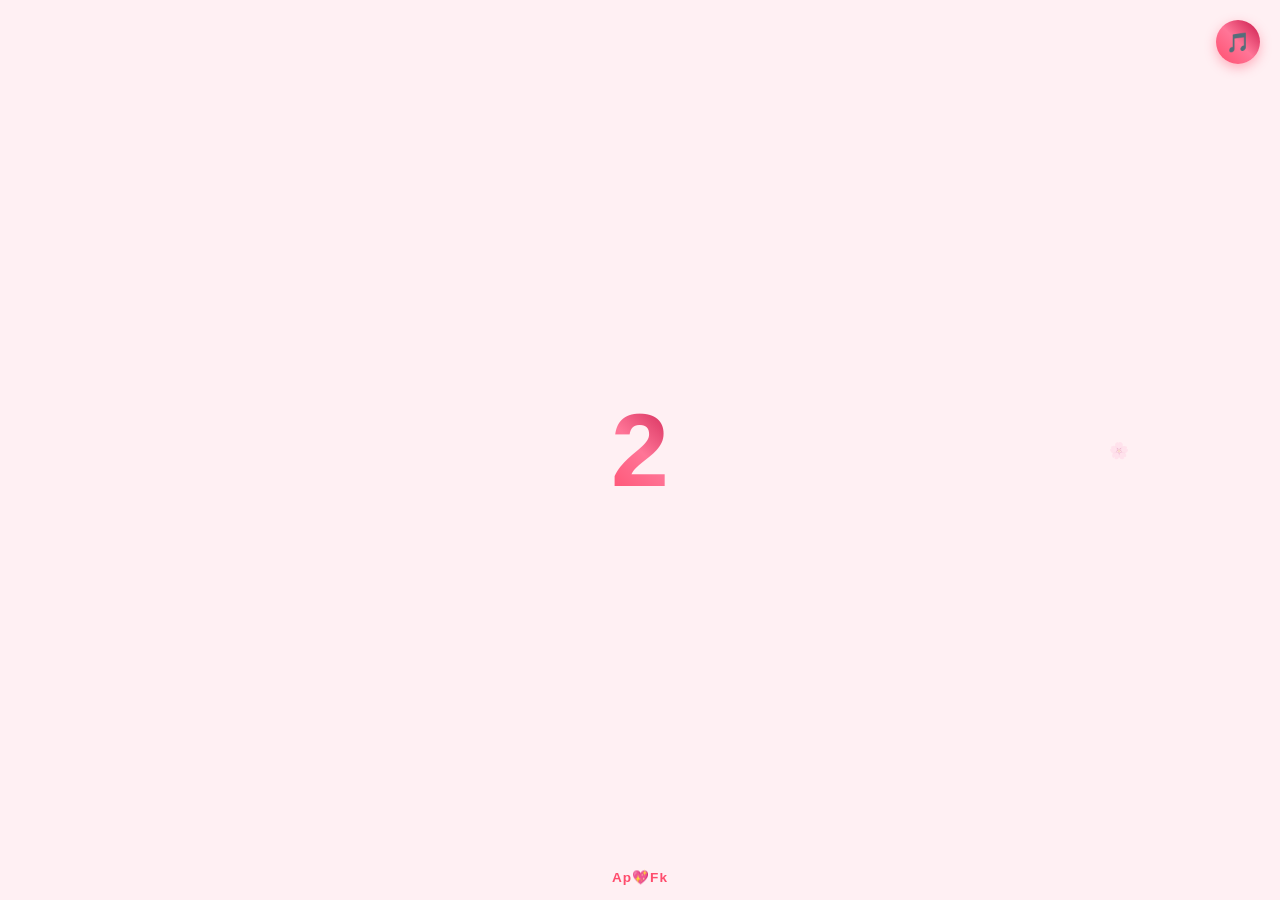
==== index.html @ 257b8942 "update" ====
<!DOCTYPE html>
<html lang="en">

<head>
    <meta charset="UTF-8">
    <meta name="viewport" content="width=device-width, initial-scale=1.0, maximum-scale=1.0, user-scalable=no">
    <title>Surprise For FatmaKhatun 💖</title>
    <style>
        :root {
            --bg-color: #fff0f3;
            --primary-pink: #ff4d6d;
            --dark-pink: #c9184a;
            --text-color: #800f2f;
            --love-fk-gradient: linear-gradient(45deg, #ff4d6d, #ff7597, #c9184a);
        }

        /* Full Screen Window Lock to Prevent Dynamic Elastic Bounces */
        html,
        body {
            width: 100%;
            height: 100%;
            margin: 0;
            padding: 0;
            overflow: hidden;
            background-color: var(--bg-color);
            position: relative;
            touch-action: none;
        }

        * {
            box-sizing: border-box;
            font-family: 'Arial Rounded MT Bold', 'Helvetica Neue', sans-serif;
            -webkit-tap-highlight-color: transparent;
            user-select: none;
        }

        body {
            display: flex;
            justify-content: center;
            align-items: center;
            color: var(--text-color);
        }

        /* Canvas Floating Heart Particle System Layer */
        .heart-bg {
            position: absolute;
            font-size: 1.5rem;
            color: rgba(255, 77, 109, 0.25);
            pointer-events: none;
            z-index: 0;
            animation: floatHearts 6s linear infinite;
        }

        @keyframes floatHearts {
            0% {
                transform: translateY(105vh) rotate(0deg);
                opacity: 1;
            }

            100% {
                transform: translateY(-10vh) rotate(360deg);
                opacity: 0;
            }
        }

        /* Confetti Blast Dynamic Animation Styles */
        .confetti {
            position: absolute;
            pointer-events: none;
            z-index: 999;
            will-change: transform, opacity;
            border-radius: 50%;
        }

        @keyframes confettiBlast {
            0% {
                transform: translate(0, 0) rotate(0deg) scale(1);
                opacity: 1;
            }
            100% {
                transform: translate(var(--x), var(--y)) rotate(var(--r)) scale(0.4);
                opacity: 0;
            }
        }

        /* Floating Audio Access Controller Widget */
        .music-btn {
            position: absolute;
            top: 20px;
            right: 20px;
            width: 44px;
            height: 44px;
            background: var(--love-fk-gradient);
            border-radius: 50%;
            display: flex;
            justify-content: center;
            align-items: center;
            color: white;
            font-size: 1.2rem;
            cursor: pointer;
            box-shadow: 0 4px 12px rgba(255, 77, 109, 0.4);
            z-index: 1000;
        }

        /* Global View Screen Manager Architecture */
        .screen {
            position: absolute;
            width: 90%;
            max-width: 380px;
            height: 82vh;
            display: flex;
            flex-direction: column;
            justify-content: center;
            align-items: center;
            text-align: center;
            opacity: 0;
            pointer-events: none;
            transition: opacity 0.35s ease-in-out, transform 0.35s ease-in-out;
            transform: scale(0.95);
            z-index: 10;
        }

        .screen.active {
            opacity: 1;
            pointer-events: auto;
            transform: scale(1);
        }

        h1 {
            font-size: 1.65rem;
            margin-bottom: 12px;
            font-weight: 700;
            line-height: 1.35;
            padding: 0 10px;
        }

        p {
            font-size: 1.05rem;
            color: #5c3d44;
            margin-bottom: 22px;
            padding: 0 15px;
            line-height: 1.4;
        }

        .gradient-text {
            background: var(--love-fk-gradient);
            -webkit-background-clip: text;
            -webkit-text-fill-color: transparent;
            font-weight: bold;
        }

        .btn {
            background: var(--love-fk-gradient);
            color: white;
            border: none;
            padding: 14px 38px;
            font-size: 1.05rem;
            border-radius: 30px;
            cursor: pointer;
            box-shadow: 0 5px 15px rgba(201, 24, 74, 0.35);
            font-weight: bold;
            z-index: 50;
            position: relative;
            transition: transform 0.1s ease;
            display: inline-flex;
            align-items: center;
            gap: 8px;
        }

        .btn:active {
            transform: scale(0.96);
        }

        .watermark {
            position: absolute;
            bottom: 15px;
            font-size: 0.85rem;
            color: var(--primary-pink);
            font-weight: bold;
            letter-spacing: 1px;
            z-index: 100;
        }

        #screen-countdown .count {
            font-size: 6.5rem;
            font-weight: 900;
            background: var(--love-fk-gradient);
            -webkit-background-clip: text;
            -webkit-text-fill-color: transparent;
            animation: pulseCount 1s infinite;
        }

        @keyframes pulseCount {

            0%,
            100% {
                transform: scale(0.85);
                opacity: 0.7;
            }

            50% {
                transform: scale(1.1);
                opacity: 1;
            }
        }

        .loading-asset,
        .intro-asset {
            width: 140px;
            height: auto;
            margin-bottom: 20px;
            border-radius: 10px;
        }

        .cake-wrapper {
            position: relative;
            width: 220px;
            height: 220px;
            margin: 15px 0;
            cursor: pointer;
            transition: transform 0.2s cubic-bezier(0.175, 0.885, 0.32, 1.275);
        }

        .cake-wrapper:active {
            transform: scale(0.93);
        }

        .cake-asset {
            width: 100%;
            height: 100%;
            object-fit: contain;
        }

        /* Premium Visual Stack Deck Framework Layout */
        .card-stack {
            position: relative;
            width: 300px;
            height: 380px;
            margin-bottom: 25px;
            perspective: 1000px;
        }

        .photo-card {
            position: absolute;
            width: 100%;
            height: 100%;
            background: white;
            border-radius: 20px;
            padding: 12px;
            box-shadow: 0 8px 24px rgba(128, 15, 47, 0.15);
            display: flex;
            justify-content: center;
            align-items: center;
            transform-origin: center bottom;
            will-change: transform, opacity;
            touch-action: none;
            transition: transform 0.4s cubic-bezier(0.175, 0.885, 0.32, 1.15), opacity 0.4s ease;
        }

        .photo-card img {
            width: 100%;
            height: 100%;
            object-fit: cover;
            border-radius: 14px;
            pointer-events: none;
            -webkit-user-drag: none;
        }

        /* Native App Simulation Overlay Message Scrollbox */
        .message-container {
            background: white;
            padding: 25px 20px;
            border-radius: 24px;
            box-shadow: 0 10px 25px rgba(224, 77, 112, 0.08);
            max-height: 50vh;
            overflow-y: auto;
            border: 1px solid #f7dee3;
            touch-action: pan-y;
        }

        .message-container p {
            font-size: 1rem;
            color: #4a3e41;
            line-height: 1.65;
            text-align: left;
            margin-bottom: 12px;
            font-style: italic;
        }
    </style>
</head>

<body>

    <div class="music-btn" id="music-trigger-node" onclick="handleExplicitMusicToggle()">🎵</div>
    <audio id="core-audio-stream" autoplay muted src="TeriMeriKahaani.mp3"></audio>

    <div class="screen active" id="screen-countdown">
        <div class="count" id="countdown-value">3</div>
    </div>

    <div class="screen" id="screen-loading">
        <img src="1.webp" class="loading-asset" alt="Loading">
        <h1 class="gradient-text">A special birthday surprise is loading for the love of my life ❤️...</h1>
        <p style="font-size: 0.9rem; margin-top: 5px;">Preparing surprise for FatmaKhatun 💖</p>
    </div>

    <div class="screen" id="screen-welcome">
        <img src="intro.gif" class="intro-asset" alt="Hello Kitty">
        <h1 class="gradient-text">A Beautiful Day For A Beautiful Girl ✨</h1>
        <p>Your birthday surprise is waiting for you, made with love by Adnan ❤️</p>
        <button class="btn" id="start-surprise-action-trigger" onclick="advanceAppScreen('screen-cake')">🎁 Start the surprise</button>
    </div>

    <div class="screen" id="screen-cake">
        <h1 class="gradient-text" id="cake-display-header">Ready to cut your birthday cake, my love? 🎂</h1>
        <p style="font-size: 0.9rem; margin-bottom: 10px; color: #a38289;">Your surprise is waiting behind the cake ❤️</p>

        <div class="cake-wrapper" id="cake-click-node" onclick="handleCakeClickGesture(event)">
            <img src="cake2.gif" class="cake-asset" alt="Cake">
        </div>

        <button class="btn" id="cake-flow-progression-btn" style="display:none; margin-top:15px;"
            onclick="advanceAppScreen('screen-gallery')">See Sweet Moments ✨</button>
    </div>

    <div class="screen" id="screen-gallery">
        <h1 class="gradient-text">Beautiful Memories We Created Together ❤️</h1>
        <p style="font-size: 0.85rem; margin-bottom: 15px; color: #7a6368;">(Swipe left or right - Infinite Loop)</p>

        <div class="card-stack" id="deck-wrapper-node">
            <div class="photo-card"><img src="6.jpeg" alt="Moment 7"></div>
            <div class="photo-card"><img src="7.jpeg" alt="Moment 6"></div>
            <div class="photo-card"><img src="5.jpeg" alt="Moment 5"></div>
            <div class="photo-card"><img src="4.jpeg" alt="Moment 4"></div>
            <div class="photo-card"><img src="3.jpeg" alt="Moment 3"></div>
            <div class="photo-card"><img src="2.jpeg" alt="Moment 2"></div>
            <div class="photo-card"><img src="1.jpeg" alt="Moment 1"></div>
        </div>

        <button class="btn" style="margin-top: 5px;" onclick="advanceAppScreen('screen-letter')">💌 Open Adnan's Message</button>
    </div>

    <div class="screen" id="screen-letter">
        <h1 class="gradient-text">A Special Message 💖</h1>

        <div class="message-container">
            <p>Happy Birthday, My Beautiful Girl, FatmaKhatun ❤️ May Allah fill your life with endless happiness, love, peace, and countless beautiful moments.</p>
            <p>From the day you came into my life, everything started feeling more beautiful. Your smile brings peace to my heart, and your presence makes every moment special for me.</p>
            <p>You are not just beautiful by face, but also by heart. Your kindness, innocence, and caring nature make you truly one of a kind. Every time I see you smile, it feels like my whole world becomes brighter.</p>
            <p>On your special day, I just want to thank Allah for sending someone as precious as you into my life. I pray that your dreams come true and your life is always filled with love, success, and barakah.</p>
            <p>No matter what happens, I will always be there for you, supporting you, caring for you, and loving you with all my heart. You mean more to me than words can ever explain. ❤️</p>
            <p>Once again, Happy 21st Birthday, My Love 🎂✨</p>
        </div>
    </div>

    <div class="watermark">Ap💖Fk</div>

    <script>
        const audioMediaStream = document.getElementById('core-audio-stream');
        const audioInterfaceWidget = document.getElementById('music-trigger-node');
        let backgroundTrackActive = false;

        function createFloatingHearts() {
            const heartSymbols = ['❤️', '💖', '✨', '🌸', '💕'];
            setInterval(() => {
                if (document.querySelectorAll('.heart-bg').length > 15) return;
                const heart = document.createElement('div');
                heart.classList.add('heart-bg');
                heart.innerText = heartSymbols[Math.floor(Math.random() * heartSymbols.length)];
                heart.style.left = Math.random() * 90 + 'vw';
                heart.style.animationDuration = (Math.random() * 3 + 4) + 's';
                heart.style.fontSize = (Math.random() * 0.8 + 0.8) + 'rem';
                document.body.appendChild(heart);
                setTimeout(() => heart.remove(), 6000);
            }, 700);
        }

        // यूजर इंटरैक्शन पर ऑडियो प्ले करने का लॉजिक
        function startAudioPlayback() {
            if (!backgroundTrackActive) {
                audioMediaStream.muted = false; 
                audioMediaStream.play()
                    .then(() => {
                        backgroundTrackActive = true;
                        audioInterfaceWidget.innerText = "🎵";
                    })
                    .catch((error) => {
                        console.log("Autoplay blocked or failed:", error);
                        backgroundTrackActive = false;
                    });
            }
        }

        window.addEventListener('click', startAudioPlayback, { once: true });
        window.addEventListener('touchstart', startAudioPlayback, { once: true });

        function handleExplicitMusicToggle() {
            audioMediaStream.muted = false;
            if (audioMediaStream.paused) {
                audioMediaStream.play().catch(() => { });
                audioInterfaceWidget.innerText = "🎵";
                backgroundTrackActive = true;
            } else {
                audioMediaStream.pause();
                audioInterfaceWidget.innerText = "🔇";
                backgroundTrackActive = false;
            }
        }

        function advanceAppScreen(screenTargetIdentifier) {
            document.querySelectorAll('.screen').forEach(s => s.classList.remove('active'));

            const targetedNode = document.getElementById(screenTargetIdentifier);
            if (targetedNode) {
                targetedNode.classList.add('active');
            }

            if (screenTargetIdentifier === 'screen-gallery') {
                arrangeCardsZIndexStack();
            }
        }

        window.addEventListener('DOMContentLoaded', () => {
            createFloatingHearts();
            let internalCounter = 3;
            const outputCounterNode = document.getElementById('countdown-value');

            let countdownExecutionTimer = setInterval(() => {
                internalCounter--;
                if (internalCounter > 0) {
                    outputCounterNode.innerText = internalCounter;
                } else {
                    clearInterval(countdownExecutionTimer);
                    advanceAppScreen('screen-loading');

                    setTimeout(() => {
                        advanceAppScreen('screen-welcome');
                    }, 2500);
                }
            }, 1000);

            bindStackCardDraggingMechanic();
        });

        // फटाकड़ा / कॉन्फेटी ब्लास्ट एनीमेशन फंक्शन
        function createConfettiBlast(originX, originY) {
            const colors = ['#ff4d6d', '#ff7597', '#ffb3c1', '#3b82f6', '#10b981', '#8b5cf6', '#f59e0b'];
            const shapes = ['❤️', '💖', '✨', '◆', '●', '■'];
            const confettiCount = 120; // फुल ग्रैंड ब्लास्ट के लिए पार्टिकल्स की संख्या

            for (let i = 0; i < confettiCount; i++) {
                const particle = document.createElement('div');
                particle.className = 'confetti';
                
                // रैंडम शेप चुनना (कुछ टेक्स्ट मोजी होंगे, कुछ सिंपल कलरफुल ब्लॉक्स)
                const isTextShape = Math.random() > 0.4;
                if (isTextShape) {
                    particle.innerText = shapes[Math.floor(Math.random() * shapes.length)];
                    particle.style.fontSize = (Math.random() * 12 + 10) + 'px';
                } else {
                    particle.style.background = colors[Math.floor(Math.random() * colors.length)];
                    particle.style.width = (Math.random() * 8 + 6) + 'px';
                    particle.style.height = (Math.random() * 8 + 6) + 'px';
                }

                // जहां क्लिक हुआ है ठीक उसी जगह से ब्लास्ट शुरू होगा
                particle.style.left = originX + 'px';
                particle.style.top = originY + 'px';

                // चारों तरफ फैलने के लिए रैंडम एंगल्स (Math.PI * 2 = 360 degree)
                const angle = Math.random() * Math.PI * 2;
                const velocity = Math.random() * 250 + 100; // कितनी दूर तक फैलेंगे
                
                const destinationX = Math.cos(angle) * velocity;
                const destinationY = Math.sin(angle) * velocity + 150; // थोड़ा सा ग्रेविटी इफेक्ट (नीचे गिरना)
                const randomRotation = Math.random() * 720 - 360;

                // CSS वेरिएबल्स का इस्तेमाल डायनामिक वैल्यूज पास करने के लिए
                particle.style.setProperty('--x', `${destinationX}px`);
                particle.style.setProperty('--y', `${destinationY}px`);
                particle.style.setProperty('--r', `${randomRotation}deg`);

                // एनीमेशन ट्रिगर
                const duration = Math.random() * 1.5 + 1; // 1 से 2.5 सेकंड तक चलेगा
                particle.style.animation = `confettiBlast ${duration}s cubic-bezier(0.1, 0.8, 0.3, 1) forwards`;

                document.body.appendChild(particle);

                // स्क्रीन से पुराने पार्टिकल्स साफ करना
                setTimeout(() => {
                    particle.remove();
                }, duration * 1000);
            }
        }

        function handleCakeClickGesture(event) {
            // केक पर क्लिक होते ही जहां उंगली/माउस टच हुआ है वहां धमाका होगा
            const clickX = event.clientX || (event.touches && event.touches[0].clientX) || window.innerWidth / 2;
            const clickY = event.clientY || (event.touches && event.touches[0].clientY) || window.innerHeight / 2;
            
            // ब्लास्ट इफेक्ट्स चलाएं (एक से ज्यादा बार कॉल करने से हैवी ब्लास्ट होगा)
            createConfettiBlast(clickX, clickY);
            setTimeout(() => createConfettiBlast(clickX, clickY), 150);

            const stageHeaderElement = document.getElementById('cake-display-header');
            const progressionControlNode = document.getElementById('cake-flow-progression-btn');
            stageHeaderElement.innerHTML = "❤️ Happy Birthday To The Love Of My Life, FatmaKhatun 🎉";
            progressionControlNode.style.display = 'inline-block';
        }

        // 3D Tilt Angle and Matrix Real-Stack Coordinator Engine
        function arrangeCardsZIndexStack() {
            const currentCards = Array.from(document.querySelectorAll('.photo-card'));
            const total = currentCards.length;

            currentCards.forEach((card, index) => {
                const inverseIndex = total - 1 - index;
                card.style.zIndex = inverseIndex;

                if (inverseIndex === 0) {
                    card.style.transform = `translate3d(0,0,0) translateY(0) rotate(0deg) scale(1)`;
                    card.style.opacity = '1';
                    card.style.pointerEvents = 'auto';
                } else if (inverseIndex === 1) {
                    card.style.transform = `translateY(-4px) translateX(6px) rotate(3deg) scale(0.97)`;
                    card.style.opacity = '0.95';
                    card.style.pointerEvents = 'none';
                } else if (inverseIndex === 2) {
                    card.style.transform = `translateY(-10px) translateX(-6px) rotate(-4deg) scale(0.94)`;
                    card.style.opacity = '0.85';
                    card.style.pointerEvents = 'none';
                } else {
                    card.style.transform = `translateY(-15px) rotate(0deg) scale(0.9)`;
                    card.style.opacity = '0';
                    card.style.pointerEvents = 'none';
                }
            });
        }

        // Advanced Touch Drag Physics Engine implementation with Recyclable Infinite Array Pipeline mapping
        function bindStackCardDraggingMechanic() {
            const deckContainerNode = document.getElementById('deck-wrapper-node');

            let startX = 0;
            let startY = 0;
            let currentX = 0;
            let currentY = 0;
            let isDragging = false;
            let activeTopCard = null;

            deckContainerNode.addEventListener('touchstart', (e) => {
                const cards = Array.from(deckContainerNode.querySelectorAll('.photo-card'));
                if (cards.length === 0) return;

                const topCard = cards[cards.length - 1];
                const target = e.target.closest('.photo-card');
                if (!target || target !== topCard) return;

                activeTopCard = topCard;
                isDragging = true;
                startX = e.touches[0].clientX;
                startY = e.touches[0].clientY;
                activeTopCard.style.transition = 'none';
            }, { passive: true });

            deckContainerNode.addEventListener('touchmove', (e) => {
                if (!isDragging || !activeTopCard) return;

                currentX = e.touches[0].clientX;
                currentY = e.touches[0].clientY;

                let deltaX = currentX - startX;
                let deltaY = currentY - startY;
                let rotationFactor = deltaX / 15;

                activeTopCard.style.transform = `translateX(${deltaX}px) translateY(${deltaY}px) rotate(${rotationFactor}deg) scale(1)`;
            }, { passive: true });

            deckContainerNode.addEventListener('touchend', () => {
                if (!isDragging || !activeTopCard) return;
                isDragging = false;

                let finalDeltaX = currentX - startX;
                activeTopCard.style.transition = 'transform 0.45s cubic-bezier(0.165, 0.84, 0.44, 1), opacity 0.3s ease';

                if (Math.abs(finalDeltaX) > 95 && currentX !== 0) {
                    let swipeDirectionSign = finalDeltaX > 0 ? 1 : -1;
                    const flyawayCard = activeTopCard;

                    flyawayCard.style.transform = `translateX(${swipeDirectionSign * 460}px) translateY(${currentY - startY}px) rotate(${swipeDirectionSign * 35}deg)`;
                    flyawayCard.style.opacity = '0';

                    setTimeout(() => {
                        flyawayCard.style.transition = 'none';
                        flyawayCard.style.transform = '';
                        flyawayCard.style.opacity = '0';
                        deckContainerNode.insertBefore(flyawayCard, deckContainerNode.firstChild);
                        arrangeCardsZIndexStack();
                    }, 350);
                } else {
                    activeTopCard.style.transform = 'translate3d(0,0,0) rotate(0deg) scale(1)';
                    arrangeCardsZIndexStack();
                }

                startX = startY = currentX = currentY = 0;
                activeTopCard = null;
            });
        }
    </script>
</body>

</html>
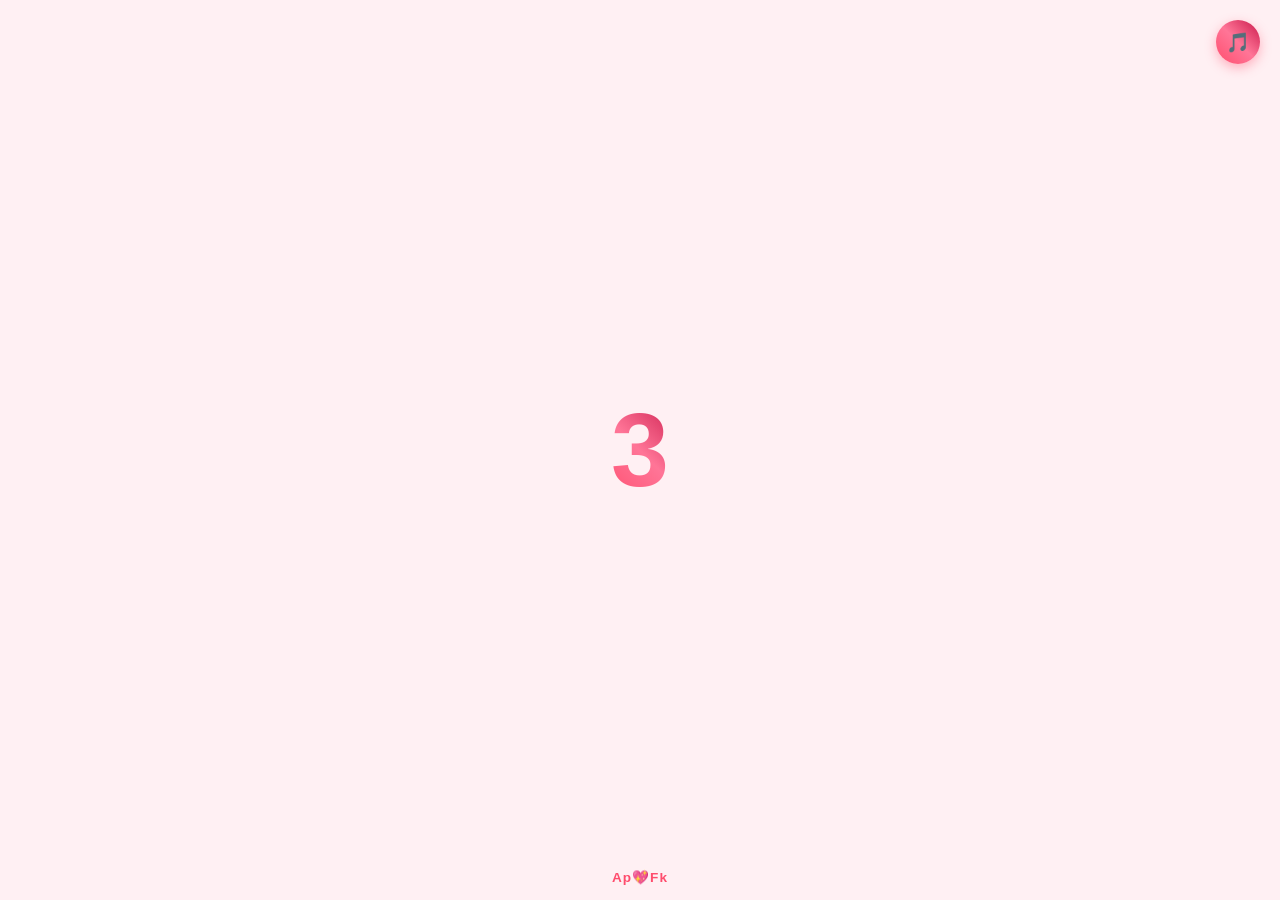
==== commit 7d967e8c: "update" ====
--- a/index.html
+++ b/index.html
@@ -77,6 +77,7 @@
                 transform: translate(0, 0) rotate(0deg) scale(1);
                 opacity: 1;
             }
+
             100% {
                 transform: translate(var(--x), var(--y)) rotate(var(--r)) scale(0.4);
                 opacity: 0;
@@ -308,12 +309,14 @@
         <img src="intro.gif" class="intro-asset" alt="Hello Kitty">
         <h1 class="gradient-text">A Beautiful Day For A Beautiful Girl ✨</h1>
         <p>Your birthday surprise is waiting for you, made with love by Adnan ❤️</p>
-        <button class="btn" id="start-surprise-action-trigger" onclick="advanceAppScreen('screen-cake')">🎁 Start the surprise</button>
+        <button class="btn" id="start-surprise-action-trigger" onclick="advanceAppScreen('screen-cake')">🎁 Start the
+            surprise</button>
     </div>
 
     <div class="screen" id="screen-cake">
         <h1 class="gradient-text" id="cake-display-header">Ready to cut your birthday cake, my love? 🎂</h1>
-        <p style="font-size: 0.9rem; margin-bottom: 10px; color: #a38289;">Your surprise is waiting behind the cake ❤️</p>
+        <p style="font-size: 0.9rem; margin-bottom: 10px; color: #a38289;">Your surprise is waiting behind the cake ❤️
+        </p>
 
         <div class="cake-wrapper" id="cake-click-node" onclick="handleCakeClickGesture(event)">
             <img src="cake2.gif" class="cake-asset" alt="Cake">
@@ -337,18 +340,24 @@
             <div class="photo-card"><img src="1.jpeg" alt="Moment 1"></div>
         </div>
 
-        <button class="btn" style="margin-top: 5px;" onclick="advanceAppScreen('screen-letter')">💌 Open Adnan's Message</button>
+        <button class="btn" style="margin-top: 5px;" onclick="advanceAppScreen('screen-letter')">💌 Open Adnan's
+            Message</button>
     </div>
 
     <div class="screen" id="screen-letter">
         <h1 class="gradient-text">A Special Message 💖</h1>
 
         <div class="message-container">
-            <p>Happy Birthday, My Beautiful Girl, FatmaKhatun ❤️ May Allah fill your life with endless happiness, love, peace, and countless beautiful moments.</p>
-            <p>From the day you came into my life, everything started feeling more beautiful. Your smile brings peace to my heart, and your presence makes every moment special for me.</p>
-            <p>You are not just beautiful by face, but also by heart. Your kindness, innocence, and caring nature make you truly one of a kind. Every time I see you smile, it feels like my whole world becomes brighter.</p>
-            <p>On your special day, I just want to thank Allah for sending someone as precious as you into my life. I pray that your dreams come true and your life is always filled with love, success, and barakah.</p>
-            <p>No matter what happens, I will always be there for you, supporting you, caring for you, and loving you with all my heart. You mean more to me than words can ever explain. ❤️</p>
+            <p>Happy Birthday, My Beautiful Girl, FatmaKhatun ❤️ May Allah fill your life with endless happiness, love,
+                peace, and countless beautiful moments.</p>
+            <p>From the day you came into my life, everything started feeling more beautiful. Your smile brings peace to
+                my heart, and your presence makes every moment special for me.</p>
+            <p>You are not just beautiful by face, but also by heart. Your kindness, innocence, and caring nature make
+                you truly one of a kind. Every time I see you smile, it feels like my whole world becomes brighter.</p>
+            <p>On your special day, I just want to thank Allah for sending someone as precious as you into my life. I
+                pray that your dreams come true and your life is always filled with love, success, and barakah.</p>
+            <p>No matter what happens, I will always be there for you, supporting you, caring for you, and loving you
+                with all my heart. You mean more to me than words can ever explain. ❤️</p>
             <p>Once again, Happy 21st Birthday, My Love 🎂✨</p>
         </div>
     </div>
@@ -359,7 +368,8 @@
         const audioMediaStream = document.getElementById('core-audio-stream');
         const audioInterfaceWidget = document.getElementById('music-trigger-node');
         let backgroundTrackActive = false;
-
+        
+    });
         function createFloatingHearts() {
             const heartSymbols = ['❤️', '💖', '✨', '🌸', '💕'];
             setInterval(() => {
@@ -376,9 +386,28 @@
         }
 
         // यूजर इंटरैक्शन पर ऑडियो प्ले करने का लॉजिक
+        // function startAudioPlayback() {
+        //     if (!backgroundTrackActive) {
+        //         audioMediaStream.muted = false;
+        //         audioMediaStream.play()
+        //             .then(() => {
+        //                 backgroundTrackActive = true;
+        //                 audioInterfaceWidget.innerText = "🎵";
+        //             })
+        //             .catch((error) => {
+        //                 console.log("Autoplay blocked or failed:", error);
+        //                 backgroundTrackActive = false;
+        //             });
+        //     }
+        // }
         function startAudioPlayback() {
             if (!backgroundTrackActive) {
-                audioMediaStream.muted = false; 
+
+                // Audio ko 1:40 (100 sec) se start karo
+                audioMediaStream.currentTime = 100;
+
+                audioMediaStream.muted = false;
+
                 audioMediaStream.play()
                     .then(() => {
                         backgroundTrackActive = true;
@@ -390,7 +419,6 @@
                     });
             }
         }
-
         window.addEventListener('click', startAudioPlayback, { once: true });
         window.addEventListener('touchstart', startAudioPlayback, { once: true });
 
@@ -451,7 +479,7 @@
             for (let i = 0; i < confettiCount; i++) {
                 const particle = document.createElement('div');
                 particle.className = 'confetti';
-                
+
                 // रैंडम शेप चुनना (कुछ टेक्स्ट मोजी होंगे, कुछ सिंपल कलरफुल ब्लॉक्स)
                 const isTextShape = Math.random() > 0.4;
                 if (isTextShape) {
@@ -470,7 +498,7 @@
                 // चारों तरफ फैलने के लिए रैंडम एंगल्स (Math.PI * 2 = 360 degree)
                 const angle = Math.random() * Math.PI * 2;
                 const velocity = Math.random() * 250 + 100; // कितनी दूर तक फैलेंगे
-                
+
                 const destinationX = Math.cos(angle) * velocity;
                 const destinationY = Math.sin(angle) * velocity + 150; // थोड़ा सा ग्रेविटी इफेक्ट (नीचे गिरना)
                 const randomRotation = Math.random() * 720 - 360;
@@ -497,7 +525,7 @@
             // केक पर क्लिक होते ही जहां उंगली/माउस टच हुआ है वहां धमाका होगा
             const clickX = event.clientX || (event.touches && event.touches[0].clientX) || window.innerWidth / 2;
             const clickY = event.clientY || (event.touches && event.touches[0].clientY) || window.innerHeight / 2;
-            
+
             // ब्लास्ट इफेक्ट्स चलाएं (एक से ज्यादा बार कॉल करने से हैवी ब्लास्ट होगा)
             createConfettiBlast(clickX, clickY);
             setTimeout(() => createConfettiBlast(clickX, clickY), 150);
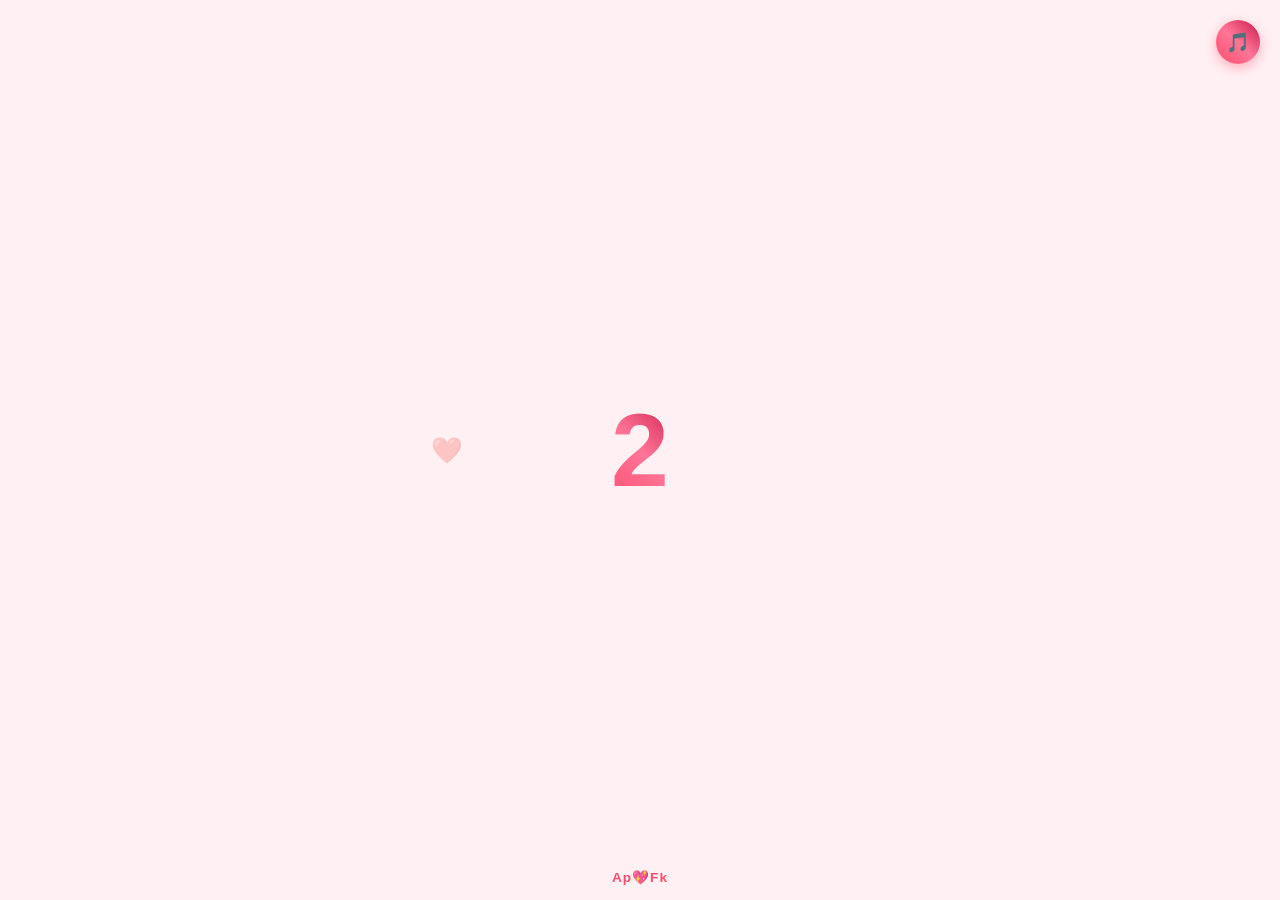
==== commit 5d2e3eb1: "update" ====
--- a/index.html
+++ b/index.html
@@ -369,7 +369,6 @@
         const audioInterfaceWidget = document.getElementById('music-trigger-node');
         let backgroundTrackActive = false;
         
-    });
         function createFloatingHearts() {
             const heartSymbols = ['❤️', '💖', '✨', '🌸', '💕'];
             setInterval(() => {
@@ -404,7 +403,7 @@
             if (!backgroundTrackActive) {
 
                 // Audio ko 1:40 (100 sec) se start karo
-                audioMediaStream.currentTime = 100;
+              audioMediaStream.currentTime = 100;
 
                 audioMediaStream.muted = false;
 
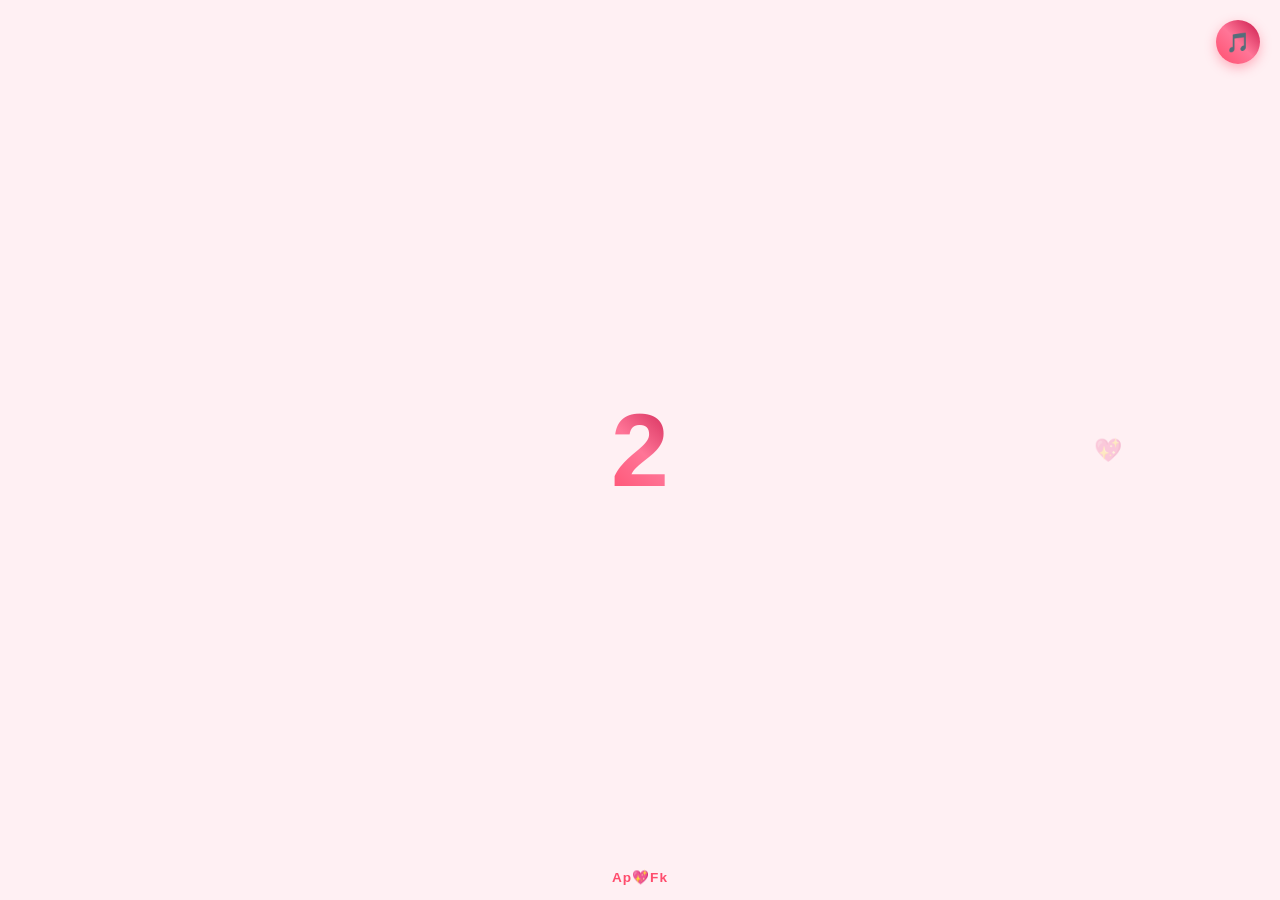
==== commit 75dddc1c: "update" ====
--- a/index.html
+++ b/index.html
@@ -403,7 +403,7 @@
             if (!backgroundTrackActive) {
 
                 // Audio ko 1:40 (100 sec) se start karo
-              audioMediaStream.currentTime = 100;
+              audioMediaStream.currentTime = 103;
 
                 audioMediaStream.muted = false;
 
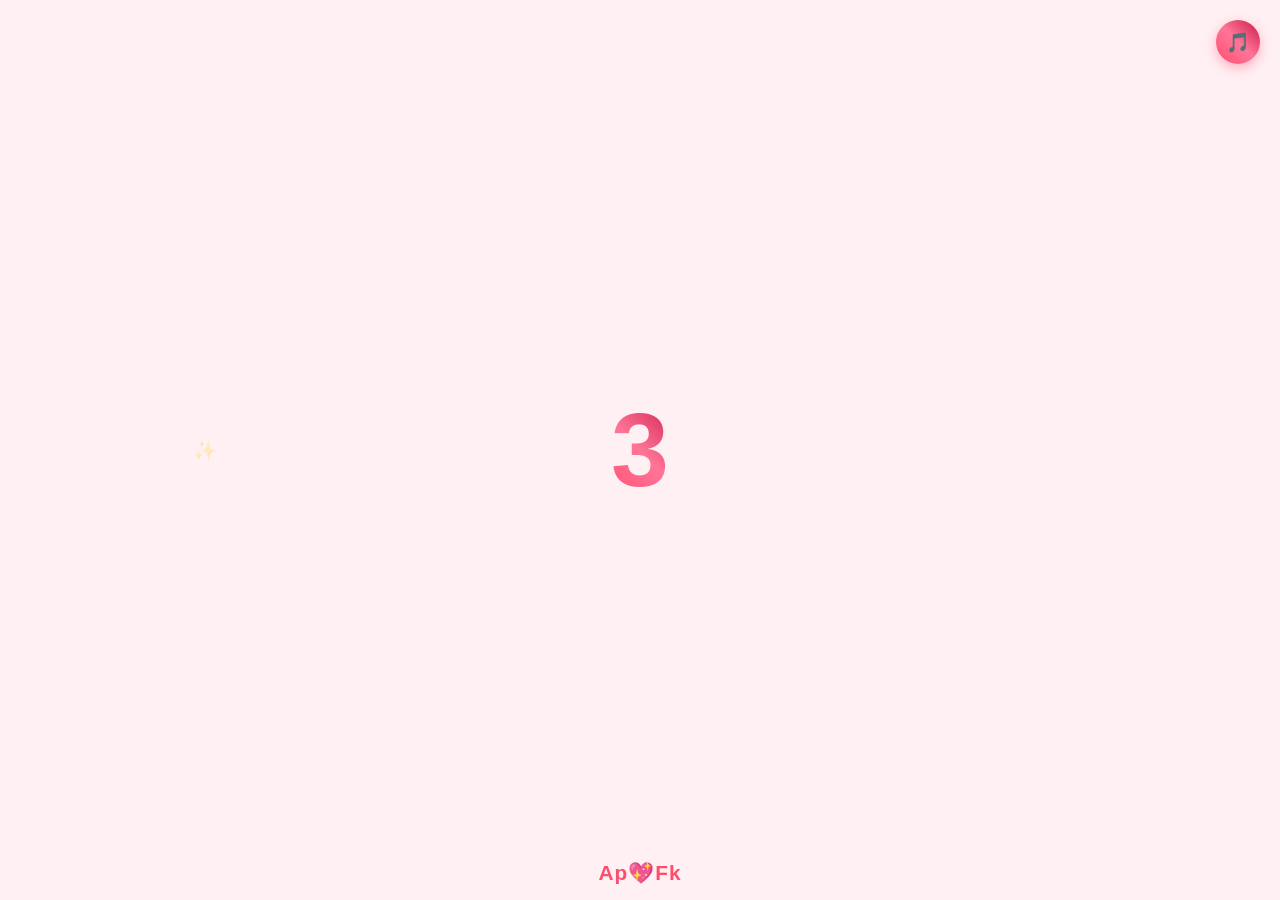
==== commit c8b17b81: "update" ====
--- a/index.html
+++ b/index.html
@@ -175,7 +175,7 @@
         .watermark {
             position: absolute;
             bottom: 15px;
-            font-size: 0.85rem;
+            font-size: 1.3rem;
             color: var(--primary-pink);
             font-weight: bold;
             letter-spacing: 1px;
@@ -334,10 +334,10 @@
             <div class="photo-card"><img src="6.jpeg" alt="Moment 7"></div>
             <div class="photo-card"><img src="7.jpeg" alt="Moment 6"></div>
             <div class="photo-card"><img src="5.jpeg" alt="Moment 5"></div>
-            <div class="photo-card"><img src="4.jpeg" alt="Moment 4"></div>
-            <div class="photo-card"><img src="3.jpeg" alt="Moment 3"></div>
-            <div class="photo-card"><img src="2.jpeg" alt="Moment 2"></div>
-            <div class="photo-card"><img src="1.jpeg" alt="Moment 1"></div>
+            <div class="photo-card"><img src="2.jpeg" alt="Moment 4"></div>
+            <div class="photo-card"><img src="1.jpeg" alt="Moment 3"></div>
+            <div class="photo-card"><img src="4.jpeg" alt="Moment 2"></div>
+            <div class="photo-card"><img src="3.jpeg" alt="Moment 1"></div>
         </div>
 
         <button class="btn" style="margin-top: 5px;" onclick="advanceAppScreen('screen-letter')">💌 Open Adnan's
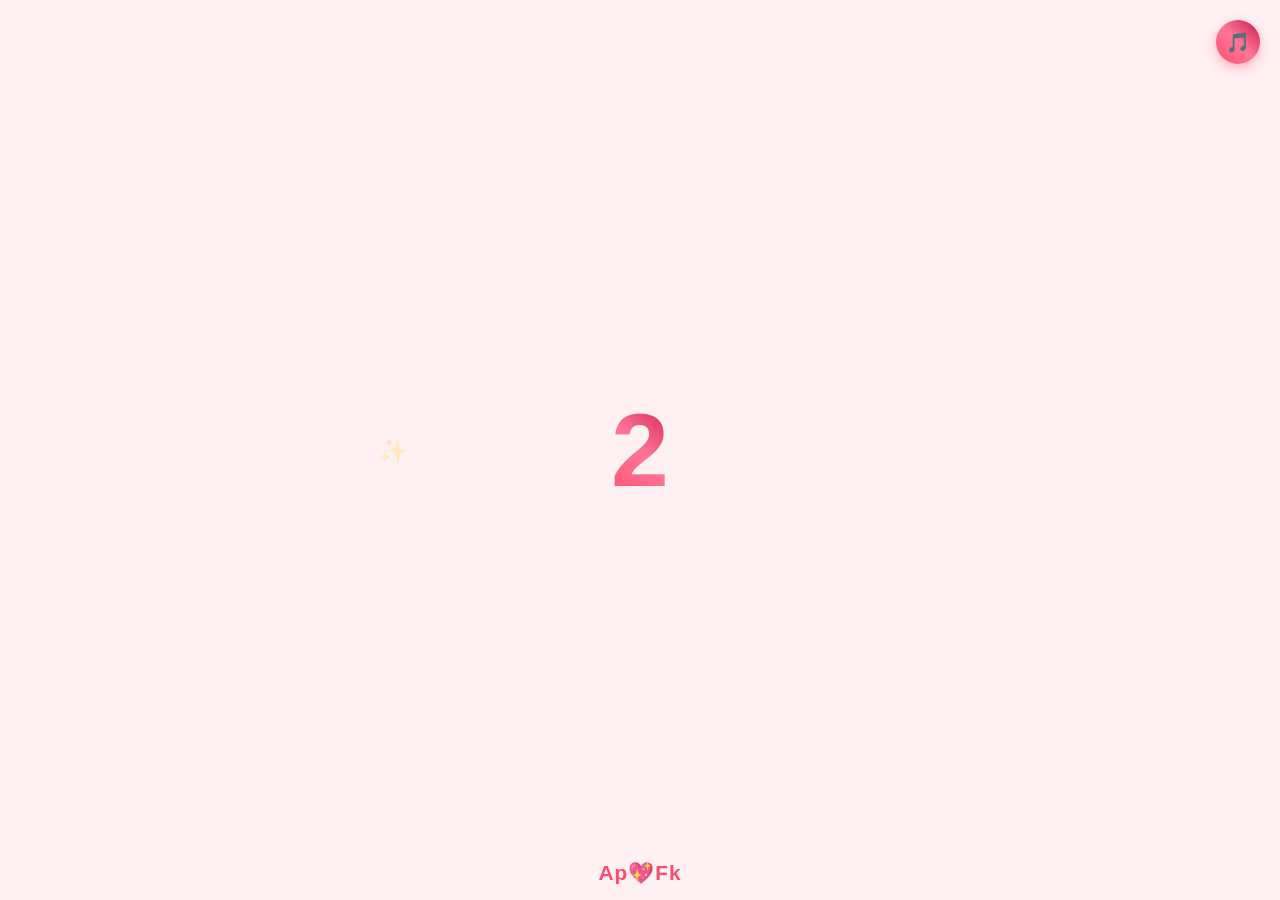
==== commit e93ffcde: "update" ====
--- a/index.html
+++ b/index.html
@@ -331,13 +331,13 @@
         <p style="font-size: 0.85rem; margin-bottom: 15px; color: #7a6368;">(Swipe left or right - Infinite Loop)</p>
 
         <div class="card-stack" id="deck-wrapper-node">
-            <div class="photo-card"><img src="6.jpeg" alt="Moment 7"></div>
+            <div class="photo-card"><img src="4.jpeg" alt="Moment 7"></div>
             <div class="photo-card"><img src="7.jpeg" alt="Moment 6"></div>
             <div class="photo-card"><img src="5.jpeg" alt="Moment 5"></div>
             <div class="photo-card"><img src="2.jpeg" alt="Moment 4"></div>
             <div class="photo-card"><img src="1.jpeg" alt="Moment 3"></div>
-            <div class="photo-card"><img src="4.jpeg" alt="Moment 2"></div>
-            <div class="photo-card"><img src="3.jpeg" alt="Moment 1"></div>
+            <div class="photo-card"><img src="3.jpeg" alt="Moment 2"></div>
+            <div class="photo-card"><img src="6.jpeg" alt="Moment 1"></div> 
         </div>
 
         <button class="btn" style="margin-top: 5px;" onclick="advanceAppScreen('screen-letter')">💌 Open Adnan's
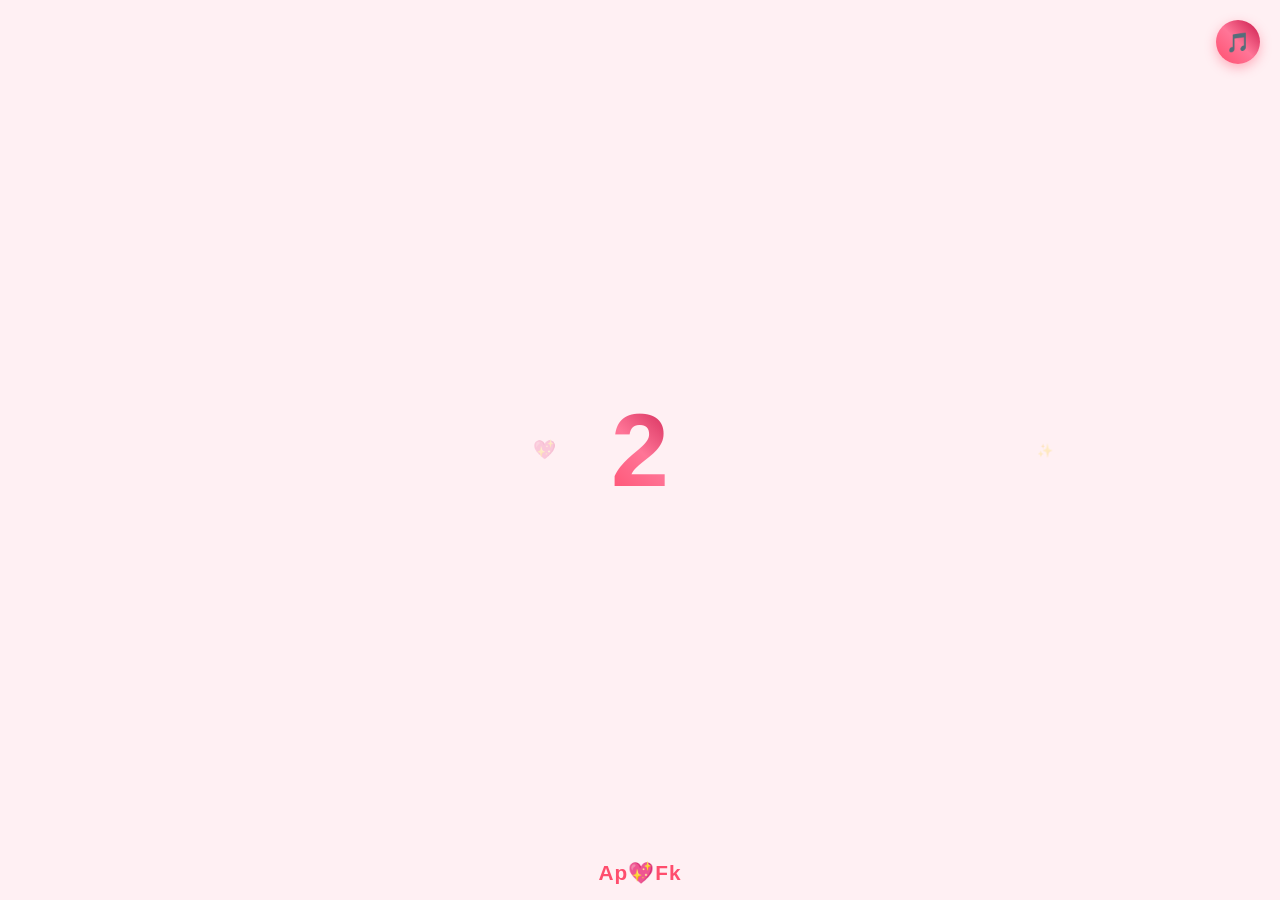
==== commit 357265ea: "update" ====
--- a/index.html
+++ b/index.html
@@ -331,8 +331,8 @@
         <p style="font-size: 0.85rem; margin-bottom: 15px; color: #7a6368;">(Swipe left or right - Infinite Loop)</p>
 
         <div class="card-stack" id="deck-wrapper-node">
-            <div class="photo-card"><img src="4.jpeg" alt="Moment 7"></div>
-            <div class="photo-card"><img src="7.jpeg" alt="Moment 6"></div>
+            <div class="photo-card"><img src="7.jpeg" alt="Moment 7"></div>
+            <div class="photo-card"><img src="4.jpeg" alt="Moment 6"></div>
             <div class="photo-card"><img src="5.jpeg" alt="Moment 5"></div>
             <div class="photo-card"><img src="2.jpeg" alt="Moment 4"></div>
             <div class="photo-card"><img src="1.jpeg" alt="Moment 3"></div>
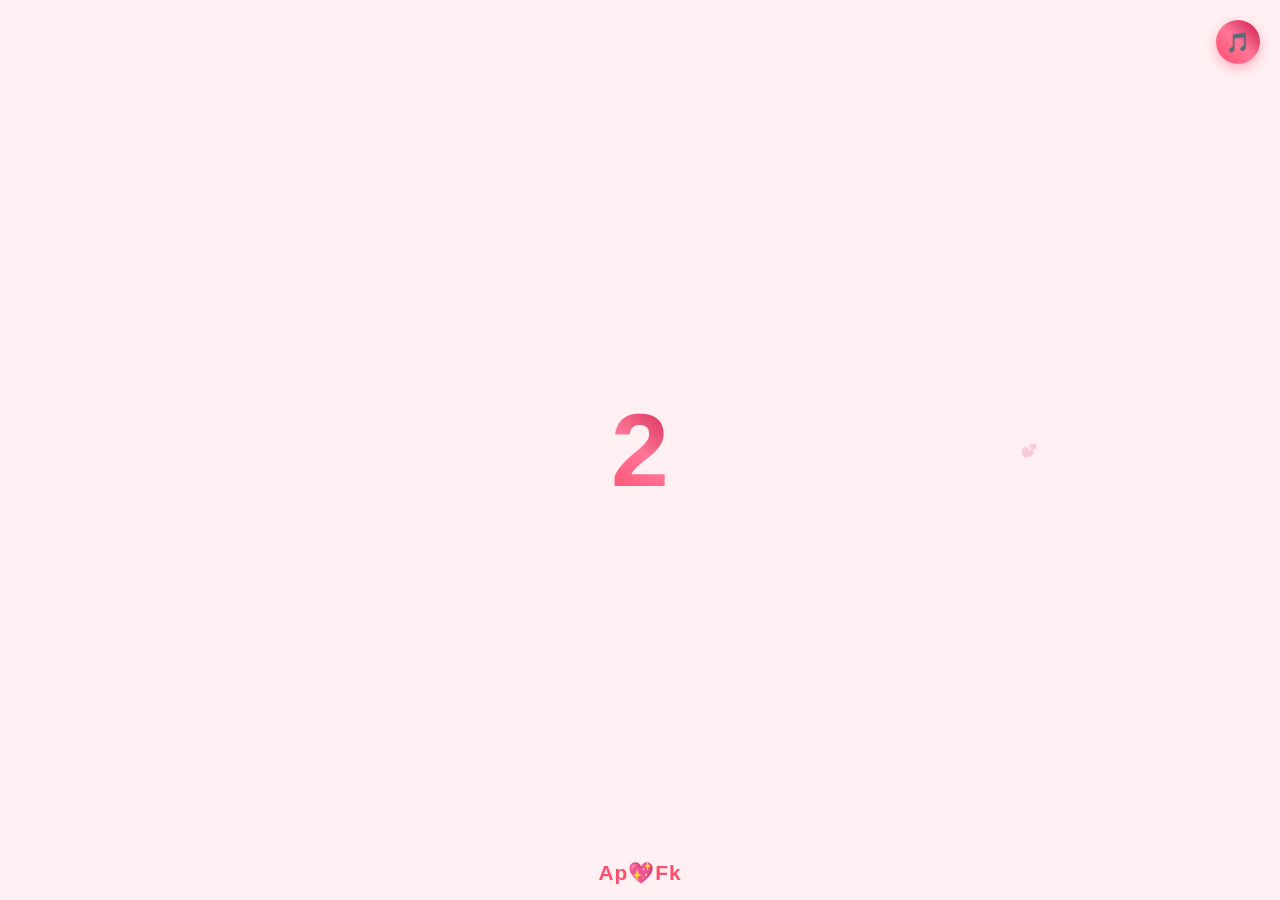
==== commit fc2cbe61: "update" ====
--- a/index.html
+++ b/index.html
@@ -256,6 +256,8 @@
             will-change: transform, opacity;
             touch-action: none;
             transition: transform 0.4s cubic-bezier(0.175, 0.885, 0.32, 1.15), opacity 0.4s ease;
+            overflow: hidden;        /* ← add karo */
+
         }
 
         .photo-card img {
@@ -548,17 +550,21 @@
                     card.style.transform = `translate3d(0,0,0) translateY(0) rotate(0deg) scale(1)`;
                     card.style.opacity = '1';
                     card.style.pointerEvents = 'auto';
+                    card.style.visibility = 'visible';  // ← yahan add karo
                 } else if (inverseIndex === 1) {
                     card.style.transform = `translateY(-4px) translateX(6px) rotate(3deg) scale(0.97)`;
                     card.style.opacity = '0.95';
                     card.style.pointerEvents = 'none';
+                    card.style.visibility = 'visible';  // ← yahan add karo
                 } else if (inverseIndex === 2) {
                     card.style.transform = `translateY(-10px) translateX(-6px) rotate(-4deg) scale(0.94)`;
                     card.style.opacity = '0.85';
                     card.style.pointerEvents = 'none';
+                    card.style.visibility = 'visible';  // ← yahan add karo
                 } else {
                     card.style.transform = `translateY(-15px) rotate(0deg) scale(0.9)`;
                     card.style.opacity = '0';
+                    card.style.visibility = 'hidden';   // ← add karo
                     card.style.pointerEvents = 'none';
                 }
             });
